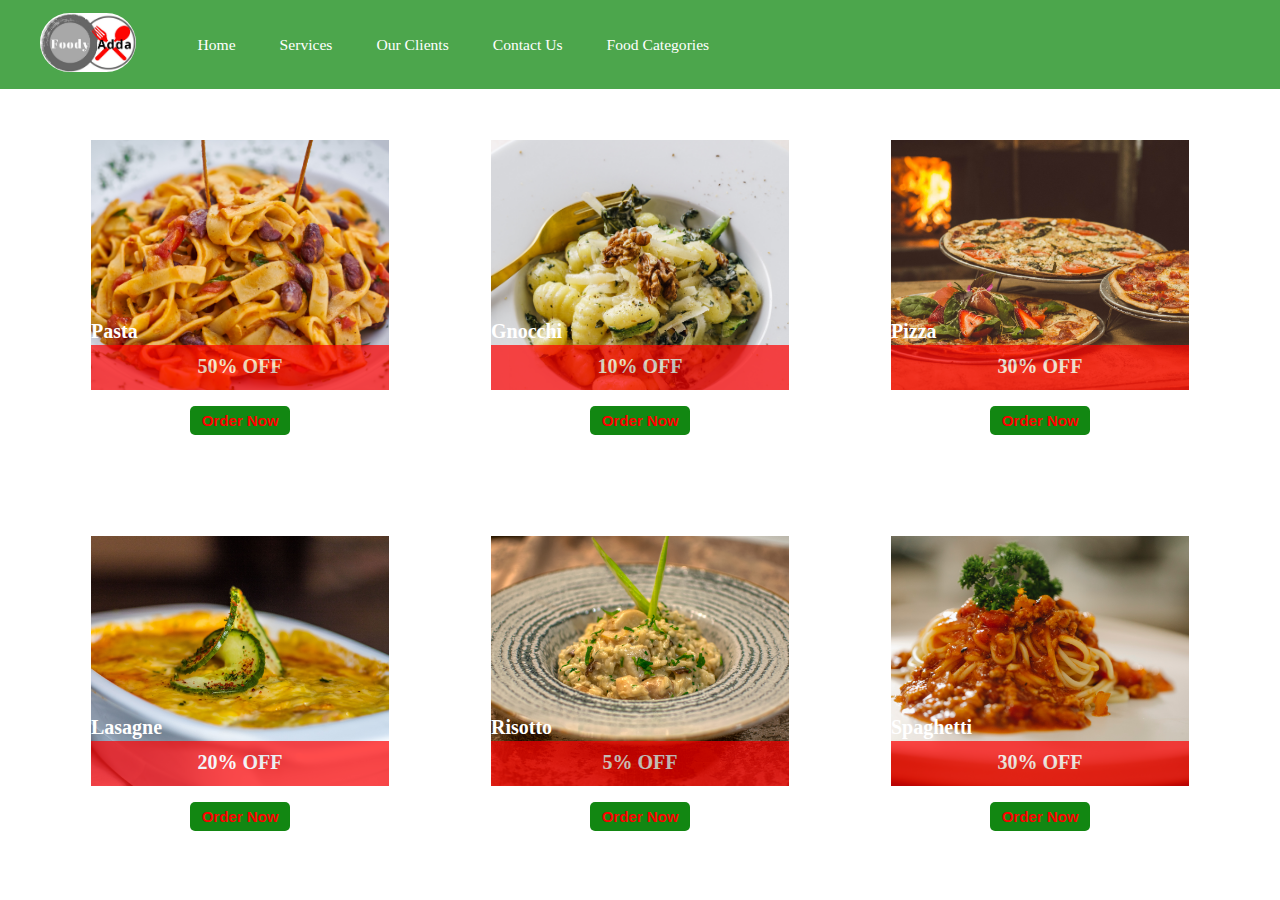
==== italian.html @ 0ed0b0c7 "Add files via upload" ====
<!DOCTYPE html>
<html lang="en">

<head>
    <meta charset="UTF-8">
    <meta name="viewport" content="width=device-width, initial-scale=1.0">
    <title>Italian Food</title>
    <link rel="stylesheet" href="./css/italian_food.css">
</head>

<body>
    <nav id="navbar">
        <div id="logo">
            <img src="./img/logo.jpg" alt="FoodyAdda.com">
        </div>
        <ul>
            <li class="item"><a href="./index.html">Home</a></li>
            <li class="item"><a href="./index.html">Services</a></li>
            <li class="item"><a href="./index.html">Our Clients</a></li>
            <li class="item"><a href="./index.html">Contact Us</a></li>
            <li class="item dropdown"><a href="javascript:void(0)" class="dropbtn">Food Categories</a>
                <div class="dropdown-content">
                    <a href="./chinese.html">Chinese</a>
                    <a href="./indian.html">Indian</a>
                    <a href="#">Italian</a>
                </div>
            </li>
        </ul>
    </nav>
    <section class="container">
        <div class="dishes">
            <div class="dish">
                <div class="img_discount">
                    <!-- <img src="./img/chinese/Noodles.jpg" alt=""> -->
                    <div class="discount">
                        <h2>Pasta</h2>
                        <p>50% OFF</p>
                    </div>
                </div>
                <div class="name ratings ">
                    <button type="button">Order Now</button>
                </div>
            </div>
            <div class="dish">
                <div class="img_discount1">
                    <!-- <img src="./img/chinese/Noodles.jpg" alt=""> -->
                    <div class="discount">
                        <h2>Gnocchi</h2>
                        <p>10% OFF</p>
                    </div>
                </div>
                <div class="name ratings ">
                    <button type="button">Order Now</button>
                </div>
            </div>
            <div class="dish">
                <div class="img_discount2">
                    <!-- <img src="./img/chinese/Noodles.jpg" alt=""> -->
                    <div class="discount">
                        <h2>Pizza</h2>
                        <p>30% OFF</p>
                    </div>
                </div>
                <div class="name ratings ">
                    <button type="button">Order Now</button>
                </div>
            </div>
            <div class="dish">
                <div class="img_discount3">
                    <!-- <img src="./img/chinese/Noodles.jpg" alt=""> -->
                    <div class="discount">
                        <h2>Lasagne</h2>
                        <p>20% OFF</p>
                    </div>
                </div>
                <div class="name ratings ">
                    <button type="button">Order Now</button>
                </div>
            </div>
            <div class="dish">
                <div class="img_discount4">
                    <!-- <img src="./img/chinese/Noodles.jpg" alt=""> -->
                    <div class="discount">
                        <h2>Risotto</h2>
                        <p>5% OFF</p>
                    </div>
                </div>
                <div class="name ratings ">
                    <button type="button">Order Now</button>
                </div>
            </div>
            <div class="dish">
                <div class="img_discount5">
                    <!-- <img src="./img/chinese/Noodles.jpg" alt=""> -->
                    <div class="discount">
                        <h2>Spaghetti</h2>
                        <p>30% OFF</p>
                    </div>
                </div>
                <div class="name ratings ">
                    <button type="button">Order Now</button>
                </div>
            </div>
        </div>
    </section>
</body>

</html>
---- css/italian_food.css ----
html {
    font-size: 12px;
    scroll-behavior: smooth;
}

/* CSS Reset */
* {
    margin: 0;
    padding: 0;
}

/* CSS Variables */
:root {
    --navbar-height: 59px;
}

/* Navigation Bar */
#navbar {
    display: flex;
    align-items: center;
    position: sticky;
    top: 0px;
    z-index: 1;
}

#navbar::before {
    content: "";
    background-color: green;
    position: absolute;
    top: 0px;
    left: 0px;
    height: 100%;
    width: 100%;
    z-index: -1;
    opacity: 0.7;
}

/* Navigation Bar: Logo and Images */
#logo {
    margin: 10px 34px;
}

#logo img {
    height: 59px;
    margin: 3px 6px;
    border-radius: 50px;
}

/* Navigation Bar: List Styling */
#navbar ul {
    display: flex;
    font-family: 'Baloo Bhai', cursive;
}

#navbar ul li {
    list-style: none;
    font-size: 1.3rem;
}

#navbar ul li a {
    color: white;
    display: block;
    padding: 3px 22px;
    border-radius: 20px;
    text-decoration: none;
}

#navbar ul li a:hover {
    color: black;
    background-color: white;

}

/* Dropdown */
.dropdown-content {
    display: none;
    position: absolute;
    background-color: #c8c3c3;
    min-width: 160px;
    box-shadow: 0px 8px 16px 0px rgba(0, 0, 0, 0.2);
    z-index: 1;
    border-radius: 10px;
}

.dropdown-content a {
    color: black;
    padding: 12px 16px;
    text-decoration: none;
    display: block;
    text-align: left;

}

#navbar ul .dropdown-content a {
    border-radius: 8px;
    color: black;
}

.dropdown:hover .dropdown-content {
    display: block;
}

/* Section:container */
.dishes {
    width: 100vw;
    height: 100%;
    /* border: 2px solid black; */
    display: flex;
    align-items: center;
    justify-content: center;
    flex-wrap: wrap;
}

.dish {
    width: 300px;
    height: 50%;
    /* border: 1px solid red; */
    margin: 50px;
    border-radius: 5px;
}

.discount {
    width: 100%;
    height:70px;
    /* border: 2px solid yellow; */
    color: white;
    font-weight: bold;
    font-size: 20px;
    display: flex;
    flex-direction: column;
    margin-top: 180px;
}
.discount h2 {
    /* text-shadow: 1px 1px red; */
    font-weight: bold;
    color: white;
    font-size: 20px;
    /* padding-top: 100px; */
    /* margin-top: 15px; */
    /* padding-top: 20px; */
}
.discount p{
    display: block;
    opacity: 0.7;
    width: 100%;
    height: 35px;
    background-color: red;
    margin-top: 2px;
    text-align: center;
    padding-top: 10px;
    
}
.img_discount {
    width: 298px;
    height: 250px;
    border: 1px solid white;
    /* outline: 1px solid red; */
}
.img_discount1 {
    width: 298px;
    height: 250px;
    border: 1px solid white;
    /* outline: 1px solid red; */
}
.img_discount2 {
    width: 298px;
    height: 250px;
    border: 1px solid white;
    /* outline: 1px solid red; */
}
.img_discount3 {
    width: 298px;
    height: 250px;
    border: 1px solid white;
    /* outline: 1px solid red; */
}
.img_discount4 {
    width: 298px;
    height: 250px;
    border: 1px solid white;
    /* outline: 1px solid red; */
}
.img_discount5 {
    width: 298px;
    height: 250px;
    border: 1px solid white;
    /* outline: 1px solid red; */
}


.img_discount::before {
    content: "";
    background: url('/italian/Pasta.jpg') no-repeat center center/cover;
    width: 298px;
    height: 250px;
    position: absolute;
    z-index: -1;
}
.img_discount1::before {
    content: "";
    background: url('/italian/Gnocchi.jpg') no-repeat center center/cover;
    width: 298px;
    height: 250px;
    position: absolute;
    z-index: -1;
}
.img_discount2::before {
    content: "";
    background: url('/italian/Pizza.jpg') no-repeat center center/cover;
    width: 298px;
    height: 250px;
    position: absolute;
    z-index: -1;
}
.img_discount3::before {
    content: "";
    background: url('/italian/Lasagne.jpg') no-repeat center center/cover;
    width: 298px;
    height: 250px;
    position: absolute;
    z-index: -1;
}
.img_discount4::before {
    content: "";
    background: url('/italian/Risotto.jpg') no-repeat center center/cover;
    width: 298px;
    height: 250px;
    position: absolute;
    z-index: -1;
}
.img_discount5::before {
    content: "";
    background: url('/italian/Spaghetti.jpg') no-repeat center center/cover;
    width: 298px;
    height: 250px;
    position: absolute;
    z-index: -1;
}

.img_discount:hover {
    transform: scale(1.1);
}
.img_discount1:hover {
    transform: scale(1.1);
}
.img_discount2:hover {
    transform: scale(1.1);
}
.img_discount3:hover {
    transform: scale(1.1);
}
.img_discount4:hover {
    transform: scale(1.1);
}
.img_discount5:hover {
    transform: scale(1.1);
}

.name {
    font-size: 15px;
    display: flex;
    align-items: center;
    justify-content: center;
    flex-direction: column;
}


.name button{
    width:100px;
    height:29px;
    font-size: 15px;
    font-weight: bold;
    background-color: rgb(18, 135, 18);
    /* opacity: 0.7; */
    border-radius: 5px;
    outline: none;
    border: none;
    color:rgb(255, 0, 0);
    margin-top: 15px;
}
.name button:hover{
    transform: scale(1.2);
}

@media screen and (max-width:500px){
    /* Navigation */
#navbar {
    flex-direction: column;
}

#navbar ul li a {
    font-size: 1rem;
    padding: 0px 7px;
    padding-bottom: 8px;
}

}
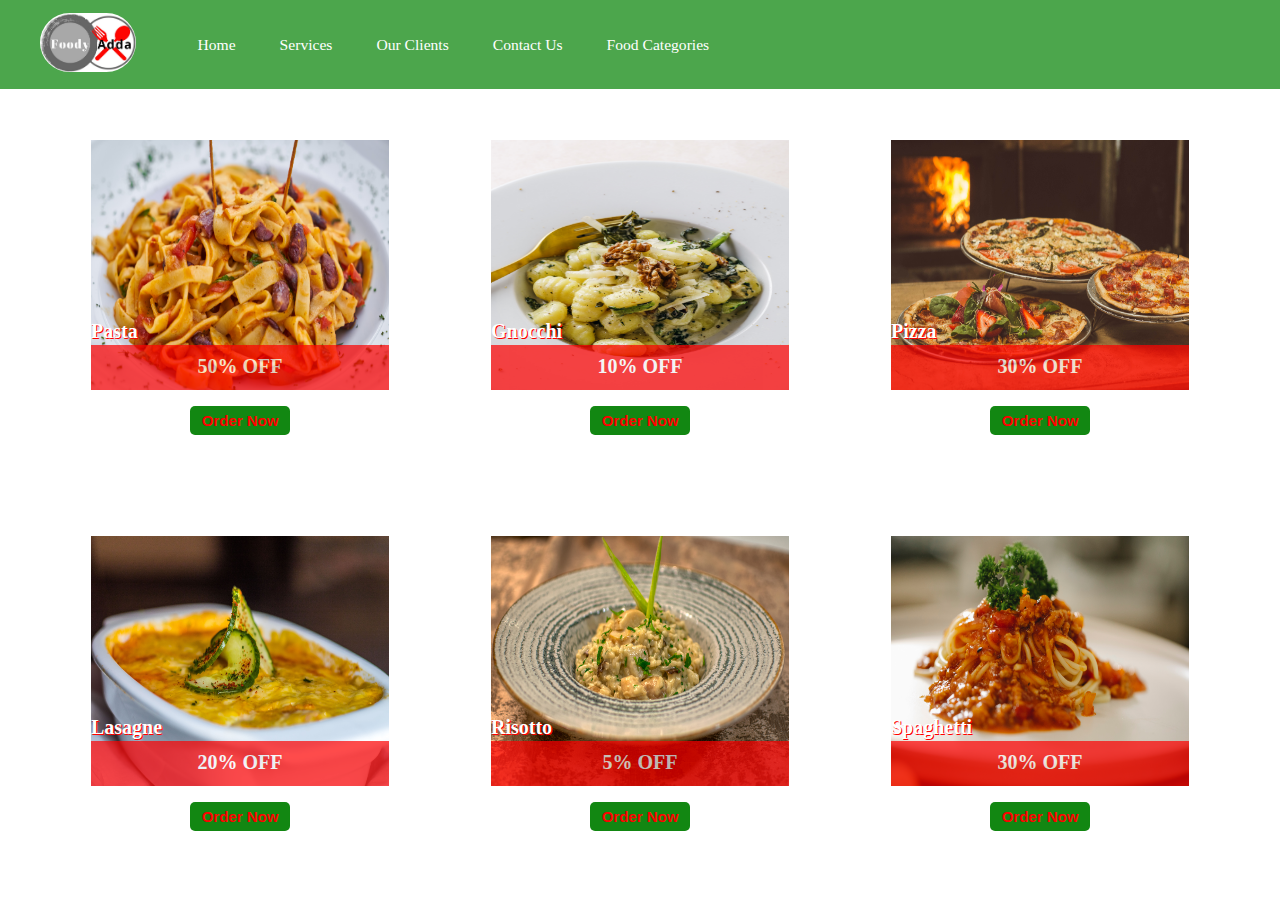
==== commit 7351ab8f: "Update italian.html" ====
--- a/italian.html
+++ b/italian.html
@@ -31,7 +31,7 @@
         <div class="dishes">
             <div class="dish">
                 <div class="img_discount">
-                    <!-- <img src="./img/chinese/Noodles.jpg" alt=""> -->
+                   <img src="./italian/Pasta.jpg" alt="" class="img">
                     <div class="discount">
                         <h2>Pasta</h2>
                         <p>50% OFF</p>
@@ -43,7 +43,7 @@
             </div>
             <div class="dish">
                 <div class="img_discount1">
-                    <!-- <img src="./img/chinese/Noodles.jpg" alt=""> -->
+                     <img src="./italian/Gnocchi.jpg" alt="" class="img">
                     <div class="discount">
                         <h2>Gnocchi</h2>
                         <p>10% OFF</p>
@@ -55,7 +55,7 @@
             </div>
             <div class="dish">
                 <div class="img_discount2">
-                    <!-- <img src="./img/chinese/Noodles.jpg" alt=""> -->
+                    <img src="./italian/Pizza.jpg" alt="" class="img">
                     <div class="discount">
                         <h2>Pizza</h2>
                         <p>30% OFF</p>
@@ -67,7 +67,7 @@
             </div>
             <div class="dish">
                 <div class="img_discount3">
-                    <!-- <img src="./img/chinese/Noodles.jpg" alt=""> -->
+                    <img src="./italian/Lasagne.jpg" alt="" class="img">
                     <div class="discount">
                         <h2>Lasagne</h2>
                         <p>20% OFF</p>
@@ -79,7 +79,7 @@
             </div>
             <div class="dish">
                 <div class="img_discount4">
-                    <!-- <img src="./img/chinese/Noodles.jpg" alt=""> -->
+                   <img src="./italian/Risotto.jpg" alt="" class="img">
                     <div class="discount">
                         <h2>Risotto</h2>
                         <p>5% OFF</p>
@@ -91,7 +91,7 @@
             </div>
             <div class="dish">
                 <div class="img_discount5">
-                    <!-- <img src="./img/chinese/Noodles.jpg" alt=""> -->
+                    <img src="./italian/Spaghetti.jpg" alt="" class="img">
                     <div class="discount">
                         <h2>Spaghetti</h2>
                         <p>30% OFF</p>
@@ -105,4 +105,4 @@
     </section>
 </body>
 
-</html>+</html>
--- a/css/italian_food.css
+++ b/css/italian_food.css
@@ -118,7 +118,12 @@
     margin: 50px;
     border-radius: 5px;
 }
-
+.img{
+    width: 298px;
+    height: 250px;
+    position: absolute;
+    z-index: -1;
+}
 .discount {
     width: 100%;
     height:70px;
@@ -131,7 +136,7 @@
     margin-top: 180px;
 }
 .discount h2 {
-    /* text-shadow: 1px 1px red; */
+    text-shadow: 1px 1px red;
     font-weight: bold;
     color: white;
     font-size: 20px;
@@ -185,56 +190,6 @@
     height: 250px;
     border: 1px solid white;
     /* outline: 1px solid red; */
-}
-
-
-.img_discount::before {
-    content: "";
-    background: url('/italian/Pasta.jpg') no-repeat center center/cover;
-    width: 298px;
-    height: 250px;
-    position: absolute;
-    z-index: -1;
-}
-.img_discount1::before {
-    content: "";
-    background: url('/italian/Gnocchi.jpg') no-repeat center center/cover;
-    width: 298px;
-    height: 250px;
-    position: absolute;
-    z-index: -1;
-}
-.img_discount2::before {
-    content: "";
-    background: url('/italian/Pizza.jpg') no-repeat center center/cover;
-    width: 298px;
-    height: 250px;
-    position: absolute;
-    z-index: -1;
-}
-.img_discount3::before {
-    content: "";
-    background: url('/italian/Lasagne.jpg') no-repeat center center/cover;
-    width: 298px;
-    height: 250px;
-    position: absolute;
-    z-index: -1;
-}
-.img_discount4::before {
-    content: "";
-    background: url('/italian/Risotto.jpg') no-repeat center center/cover;
-    width: 298px;
-    height: 250px;
-    position: absolute;
-    z-index: -1;
-}
-.img_discount5::before {
-    content: "";
-    background: url('/italian/Spaghetti.jpg') no-repeat center center/cover;
-    width: 298px;
-    height: 250px;
-    position: absolute;
-    z-index: -1;
 }
 
 .img_discount:hover {
@@ -294,4 +249,4 @@
     padding-bottom: 8px;
 }
 
-}+}
